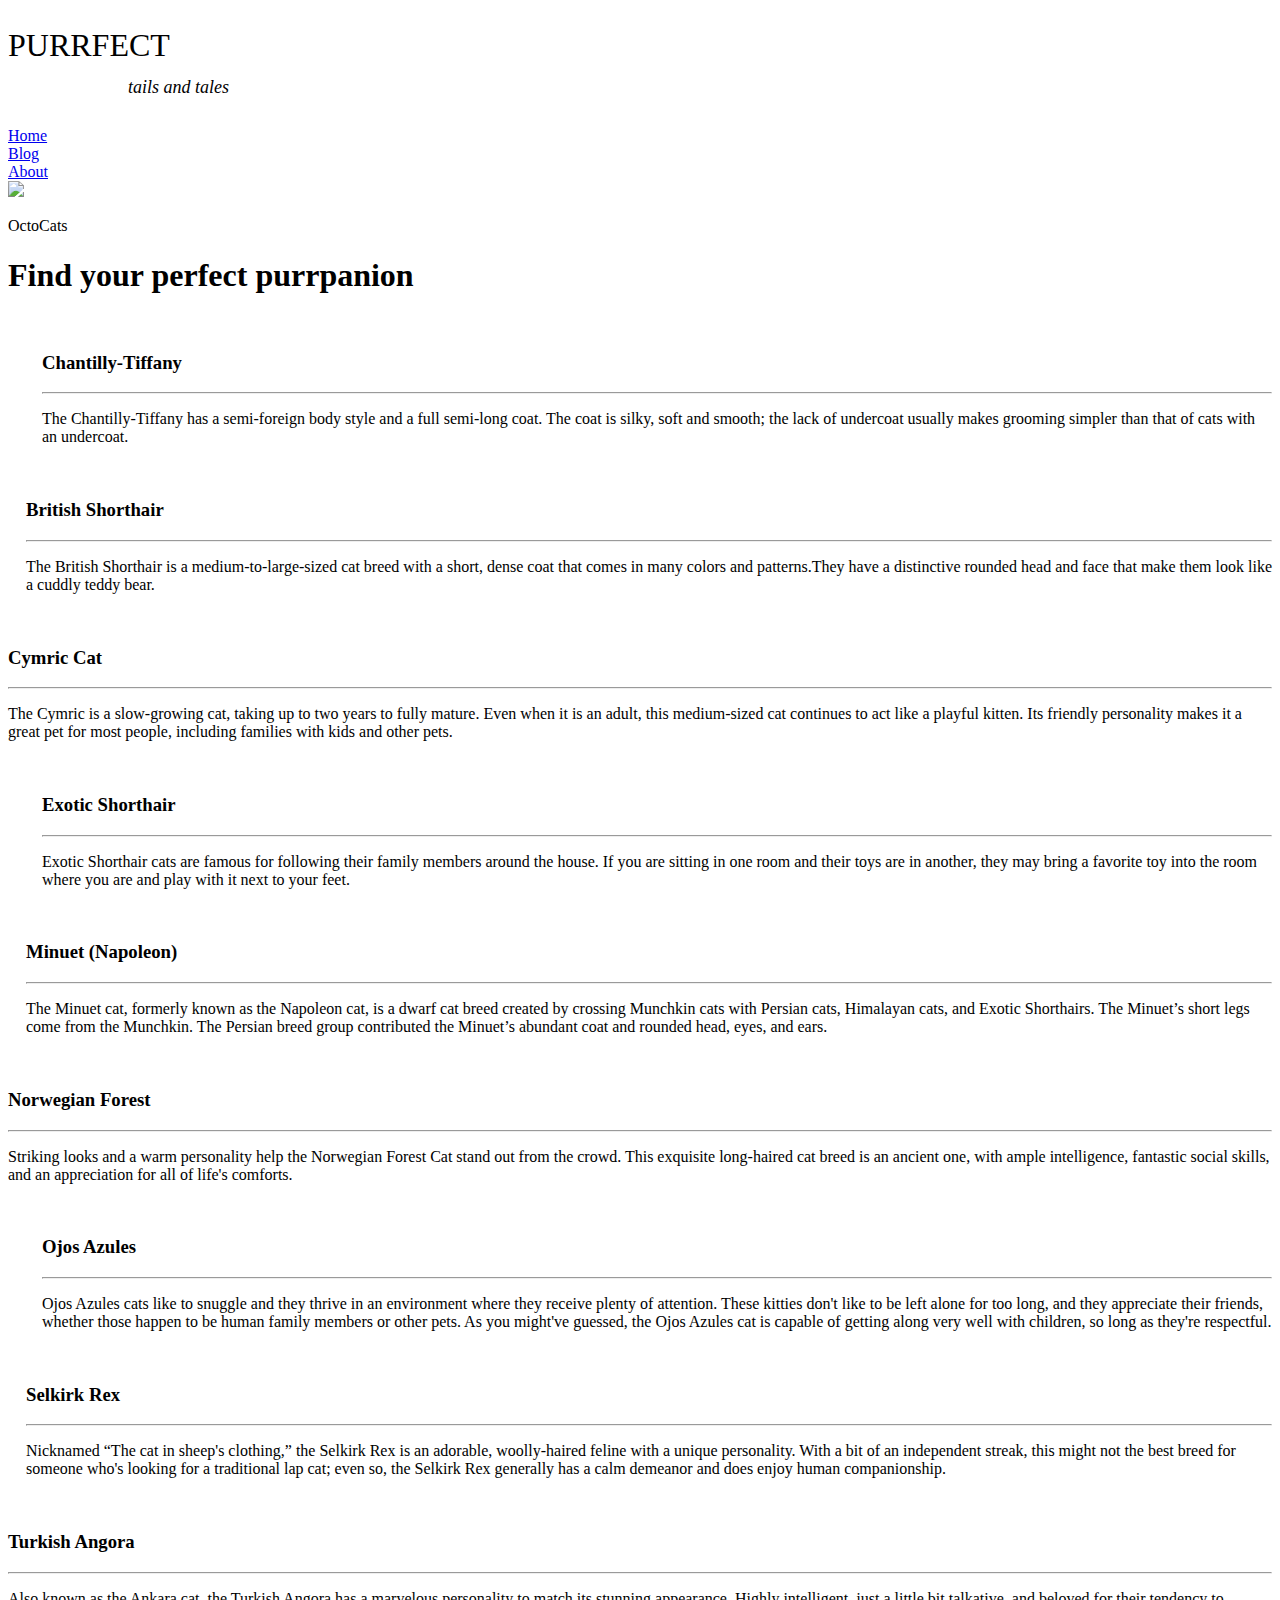
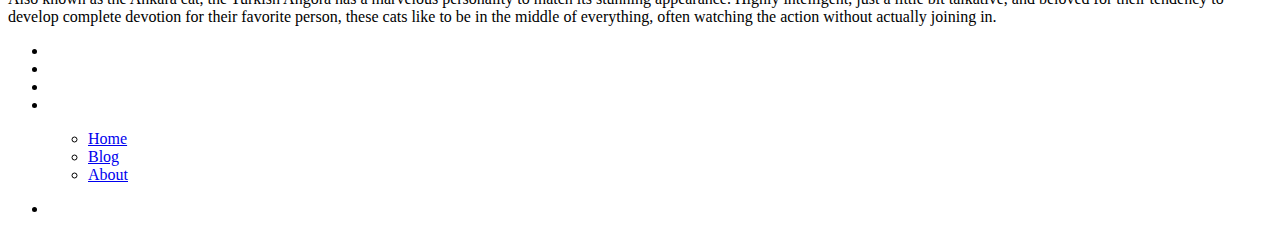
==== blog.html @ 827e4a5d "added  blog html" ====
<!DOCTYPE html>
<html lang="en">
<head>
    <meta charset="UTF-8">
    <meta name="viewport" content="width=device-width, initial-scale=1.0">
    <link rel="stylesheet" href="/blog.css">
    <title>OctoFam</title>
</head>
<body>
    <header>
        <div class="hdr1">
        <a href="/index.html" style="text-decoration: none; color: black;">
         <h2 style="font-size: xx-large;
                    font-weight:lighter;">PURRFECT <br> 

         <span style="
                    font-style: italic;
                    font-size: large;
                    font-weight: lighter;
                    line-height: 0;
                    padding-left: 120px;">tails and tales</span>
         </h2>
         </a>
        </div>
        <div class="hdr2">
           <nav>
               <li>
                <a href="/index.html">Home</a>
               </li>
        
               <li>
                   <a href="/blog.html">Blog</a>
               </li>

               <li>
                <a href="/about.html">About</a>
               </li>
            </nav>
        </div>
        <div class="hdr3">
           <a href="blog.html">
            <img src="Images/paw.png" style="width: 70px;">
            </a>
        </div>
   </header>

    <!--cat gallery -->
    <section id="cats">
        <div class="title-text">
            <p>OctoCats</p>
            <h1>Find your perfect purrpanion</h1>
        </div>
        <div class="cats-box">
            <div class="card" style="margin-left: 34px;">
            <div class="cats-bio">
                <div class="image-section">
                <img src="images/Chantilly-Tiffany-540x360.jpg" alt="">
                </div>
            <div class="overlay"></div>
            <div class="cats-desc">
                <h3>Chantilly-Tiffany</h3>
                <hr>
                <p>The Chantilly-Tiffany has a semi-foreign body style and a full semi-long coat. 
                    The coat is silky, soft and smooth; the lack of undercoat usually makes grooming simpler
                     than that of cats with an undercoat. </p>
            </div>
            </div> 
            </div>
            <div class="card" style="margin-left: 18px;">
            <div class="cats-bio">

                <div class="image-section">
                <img src="/images/british-shorthair-compressed-540x360.jpg" alt="">

                </div>
                <div class="overlay"></div>
                <div class="cats-desc">
                    <h3>British Shorthair</h3>
                    <hr>
                    <p>The British Shorthair is a medium-to-large-sized cat breed with a short, dense coat that comes in many colors and patterns.They have a distinctive rounded head and face that make them look like a cuddly teddy bear.</p>
                </div>
            </div>
            </div>
            <div class="card">
            <div class="cats-bio">
                <div class="image-section">
                <img src="images/Cymric-Cat-1-540x360.jpg" alt="">
                </div>
                <div class="overlay"></div>
                <div class="cats-desc">
                    <h3>Cymric Cat</h3>
                    <hr>
                    <p>The Cymric is a slow-growing cat, taking up to two years to fully mature. 
                        Even when it is an adult, this medium-sized cat continues to act like a playful kitten. 
                        Its friendly personality makes it a great pet for most people, including families with kids and other pets.</p>
                </div>
            </div>
            </div>
            <div class="card" style="margin-left: 34px; margin-top: 15px;">
                <div class="cats-bio">
                    <div class="image-section">
                    <img src="images/shorthair-compressed-540x360.jpg" alt="">
                    </div>
                    <div class="overlay"></div>
                    <div class="cats-desc">
                        <h3>Exotic Shorthair</h3>
                        <hr>
                        <p>Exotic Shorthair cats are famous for following their family members around the house. 
                            If you are sitting in one room and their toys are in another,
                             they may bring a favorite toy into the room where you are and play with it next to your feet.</p>
                    </div>
                </div>
                </div>
                <div class="card" style="margin-left: 18px; margin-top: 15px;">
                    <div class="cats-bio">
                        <div class="image-section">
                        <img src="images/Napoleon-cat-standing-540x360 (1).jpg" alt="">
                        </div>
                        <div class="overlay"></div>
                        <div class="cats-desc">
                            <h3>Minuet (Napoleon)</h3>
                            <hr>
                            <p>The Minuet cat, formerly known as the Napoleon cat, is a dwarf cat breed created by crossing Munchkin cats with Persian cats,
                                 Himalayan cats, and Exotic Shorthairs. The Minuet’s short legs come from the Munchkin.
                                 The Persian breed group contributed the Minuet’s abundant coat and rounded head, eyes, and ears.</p>
                        </div>
                    </div>
                    </div> 
             <div class="card" style=" margin-top: 15px;">
            <div class="cats-bio">
                <div class="image-section">
                <img src="images/Calico-Norwegian-Forest-Cat-540x360.jpg" alt="">
                </div>
                <div class="overlay"></div>
                <div class="cats-desc">
                    <h3>Norwegian Forest</h3>
                    <hr>
                    <p>Striking looks and a warm personality help the Norwegian Forest Cat stand out from the crowd.
                         This exquisite long-haired cat breed is an ancient one, with ample intelligence,
                          fantastic social skills, and an appreciation for all of life's comforts.</p>
                </div>
            </div>
            </div>
            <div class="card" style="margin-left: 34px; margin-top: 15px;">
                <div class="cats-bio">
                    <div class="image-section">
                    <img src="images/Ojos-Azules-cats-540x360.jpg" alt="">
                    </div>
                    <div class="overlay"></div>
                    <div class="cats-desc">
                        <h3>Ojos Azules</h3>
                        <hr>
                        <p>Ojos Azules cats like to snuggle and they thrive in an environment where they receive plenty of attention. 
                            These kitties don't like to be left alone for too long, and they appreciate their friends,
                             whether those happen to be human family members or other pets. As you might've guessed, the Ojos Azules 
                             cat is capable of getting along very well with children, so long as they're respectful.</p>
                    </div>
                </div>
                </div>
                <div class="card" style="margin-left: 18px; margin-top: 15px;">
                    <div class="cats-bio">
                        <div class="image-section">
                        <img src="images/Selkirk-Rex-Cat-compressed-540x360.jpg" alt="">
                        </div>
                        <div class="overlay"></div>
                        <div class="cats-desc">
                            <h3>Selkirk Rex</h3>
                            <hr>
                            <p>Nicknamed “The cat in sheep's clothing,” the Selkirk Rex is an adorable, woolly-haired feline with a unique personality.
                                 With a bit of an independent streak, this might not the best breed for someone who's looking for a traditional lap cat; 
                                even so, the Selkirk Rex generally has a calm demeanor and does enjoy human companionship.</p>
                        </div>
                    </div>
                    </div>
            <div class="card" style=" margin-top: 15px;">
            <div class="cats-bio">
                <div class="image-section">
                <img src="images/Turkish-angora-1-540x360.jpg" alt="">
                </div>
                <div class="overlay"></div>
                <div class="cats-desc">
                    <h3>Turkish Angora</h3>
                    <hr>
                    <p>Also known as the Ankara cat, the Turkish Angora has a marvelous personality to match its stunning appearance. 
                        Highly intelligent, just a little bit talkative, and beloved for their tendency to develop complete devotion 
                        for their favorite person, these cats like to be in the middle of everything, often watching the action without
                         actually joining in.</p>
                </div>
            </div>
            </div>
        </div>
    </section>
</body>
<footer>
    <div class="waves">
        <div class="wave" id="wave1"></div>
        <div class="wave" id="wave2"></div>
        <div class="wave" id="wave3"></div>
        <div class="wave" id="wave4"></div>
    </div>
    <ul class="social_icon">
        <li><a href=""><ion-icon name="logo-facebook"></ion-icon></a></li>
        <li><a href=""><ion-icon name="logo-twitter"></ion-icon></a></li>
        <li><a href=""><ion-icon name="logo-linkedin"></ion-icon></a></li>
        <li><a href=""><ion-icon name="logo-instagram"></ion-icon></a></li>
    </ul>
    <ul>
        <ul class="menu">
            <li><a href="/Index.html">Home</a></li>
            <li><a href="/blog.html">Blog</a></li>
            <li><a href="/about.html">About</a></li>
        </ul>
    </ul>
    <ul class="social_icon">
    <li><a href=""><ion-icon name="paw-outline"></ion-icon></a></li>
    </ul>
</footer>
<script type="module" src="https://unpkg.com/ionicons@7.1.0/dist/ionicons/ionicons.esm.js"></script>
<script nomodule src="https://unpkg.com/ionicons@7.1.0/dist/ionicons/ionicons.js"></script>
</html>
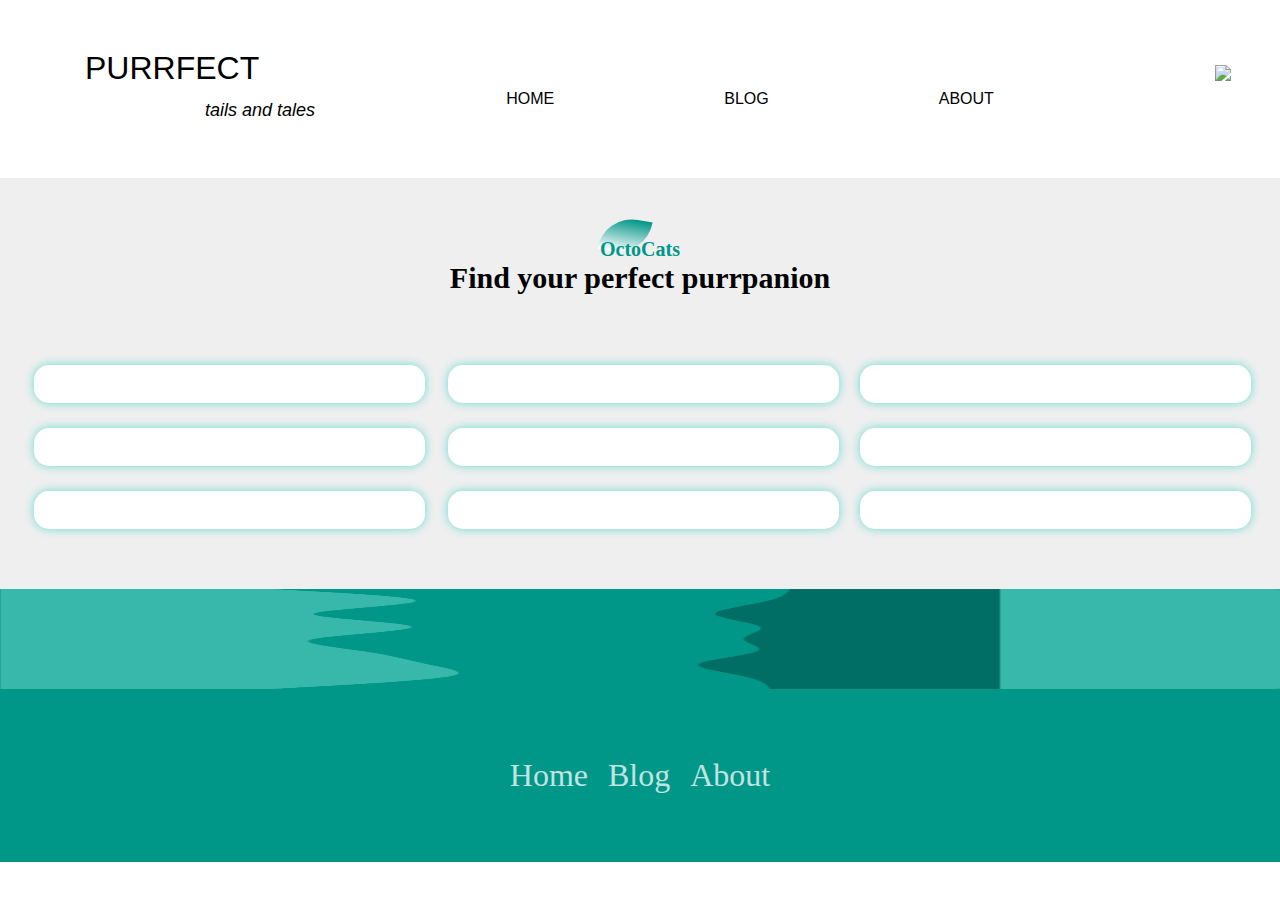
==== commit 811be125: "made change" ====
--- a/blog.html
+++ b/blog.html
@@ -25,15 +25,15 @@
         <div class="hdr2">
            <nav>
                <li>
-                <a href="/index.html">Home</a>
+                <a href="index.html">Home</a>
                </li>
         
                <li>
-                   <a href="/blog.html">Blog</a>
+                   <a href="blog.html">Blog</a>
                </li>
 
                <li>
-                <a href="/about.html">About</a>
+                <a href="about.html">About</a>
                </li>
             </nav>
         </div>
--- a/blog.css
+++ b/blog.css
@@ -0,0 +1,282 @@
+*{
+    margin: 0;
+    padding: 0;
+    box-sizing: border-box;
+    scroll-behavior: smooth;
+}
+
+/*mel*/
+
+header{
+    display: flex;
+    flex-direction: row;
+    flex-wrap: wrap;
+    background-image: url(/Images/stacked-waves-haikei.png);
+    width:95%;
+    justify-content: space-between;
+    margin-top: 10px;
+    margin-bottom: 20px;
+    padding: 20px;
+    margin-left: 35px;
+}
+.hdr1{
+    display: flex;
+    flex-direction: row;
+    flex-wrap: wrap;
+    padding-top: 20px;
+    padding-left: 30px;
+    font-stretch: ultra-condensed; 
+    font-family: 'Segoe UI', Tahoma, Geneva, Verdana, sans-serif;
+}
+.hdr2{
+    display: flex;
+    flex-direction: row;
+    flex-wrap: wrap;
+    margin-top: 30px; 
+    font-family: 'Segoe UI', Tahoma, Geneva, Verdana, sans-serif;
+    text-transform: uppercase;
+}
+.hdr3{
+    display: flex;
+    flex-direction: row;
+    flex-wrap: wrap;
+    padding-top: 35px;
+    font-family: 'Segoe UI', Tahoma, Geneva, Verdana, sans-serif;    
+}
+nav li{
+    list-style-type: none;
+    float: left;
+
+
+}
+nav li a{
+    text-decoration: none;
+    display: block;
+    color: black;
+    padding: 30px;
+    padding-left: 70px;
+    padding-right: 100px;
+
+}
+
+/* gallery */
+#cats{
+    width: 100%;
+    padding: 60px 0;
+    background: #efefef;
+}
+.title-text{
+    text-align: center;
+    padding-bottom: 70px;
+}
+.title-text p{
+    margin: auto;
+    font-size: 20px;
+    color: #009688;
+    font-weight: bold;
+    position: relative;
+    z-index: 1;
+    display: inline-block;
+}
+.title-text p::after{
+    content: '';
+    width: 50px;
+    height: 35px;
+    background: linear-gradient(#019587,#fff);
+    position: absolute;
+    top: -20px;
+    left: 0;
+    z-index: -1;
+    transform: rotate(10deg);
+    border-top-left-radius: 35px;
+    border-bottom-right-radius:35px;
+}
+.title-text h1{
+    font-size: 30px;
+}
+.cats-box{
+    display: grid;
+    grid-template-columns: repeat(3,1fr);
+    grid-gap: 10px;
+    
+}
+.cats-box .card{
+    width: 93%;
+    background-color: #fff;
+    position: relative;
+    border-radius: 15px;
+    box-shadow: 0 0 10px 0 #68dbd0;
+    
+}
+.cats-bio{
+    flex-basis:38%;
+    text-align: center;
+    border-radius: 7px;
+    margin-bottom: 20px;
+    color: #fff;
+}
+.cats-bio img{
+    width:100%;
+    border-radius: 15px;
+}
+.cats-desc{
+    width: 100%;
+    height: 80%;
+    position: absolute;
+    bottom:0;
+    border-radius: 15px;
+    left: 50%;
+    opacity: 0;
+    cursor: pointer;
+    transform: translateX(-50%);
+    transition: 1s;
+    background: linear-gradient(rgba(0,0,0,0.5),#009688);
+
+}
+hr{
+    background: #fff;
+    height: 2px;
+    border: 0;
+    margin: 15px auto;
+    width: 60%;
+}
+.cats-desc p{
+    font-size: 14px;
+}
+.cats-bio:hover .cats-desc{
+ bottom: 20%;
+ opacity: 1;
+}
+footer{
+    position: relative;
+    width: 100%;
+    background: #009688;
+    min-height: 100px;
+    margin-top: 100px;
+    padding: 20px 50px;
+    display: flex;
+    justify-content: center;
+    align-items: center;
+    flex-direction: column;
+}
+footer .social_icon,
+footer .menu{
+    position: relative;
+    display: flex;
+    justify-content: center;
+    align-items: center;
+    margin: 10px 0;
+    flex-wrap: wrap;
+}
+footer .social_icon li,
+footer .menu li{
+    list-style: none;
+}
+footer .social_icon li a
+{
+    font-size: 2em;
+    color:#fff;
+    margin: 0 10px;
+    display: inline-block;
+    transition: 0.5s;
+}
+footer .social_icon li a:hover
+{
+    transform: translateY(-10px)
+}
+footer .menu li a{
+    font-size: 2em;
+    color:#fff;
+    margin: 0 10px;
+    display: inline-block;
+    text-decoration: none;
+    opacity: 0.75;
+}
+footer .menu li a:hover{
+    opacity: 1;
+}
+footer p{
+    color: #fff;
+    text-align: center;
+    margin-top: 15px;
+    margin-bottom: 10px;
+    font-size: 1.1em;
+}
+footer .wave{
+position: absolute;
+top: -100px;
+left: 0;
+width: 100%;
+height:100px;
+background: url(images/stacked-waves2-haikei.png);
+background-size: 1000px 100px;
+}
+footer .wave#wave1{
+    z-index: index 1000;
+    opacity: 1;
+    bottom: 0;
+    animation: animateWave 4s linear infinite;
+}
+footer .wave#wave2{
+    z-index: 999;
+    opacity: 0.5;
+    bottom: 10px;
+    animation: animateWave_02 4s linear infinite;
+}
+footer .wave#wave3{
+    z-index: index 1000;
+    opacity: 0.2;
+    bottom: 15px;
+    animation: animateWave 3s linear infinite;
+}
+footer .wave#wave4{
+    z-index: 999;
+    opacity: 0.7;
+    bottom: 20px;
+    animation: animateWave_02 3s linear infinite;
+}
+@keyframes animateWave
+{
+    0%
+    {
+        background-position-x: 1000px;
+    }
+    100%
+    {
+        background-position-x:0px;
+    }
+}
+@keyframes animateWave_02
+{
+    0%
+    {
+        background-position-x:0px;
+    }
+    100%
+    {
+        background-position-x:1000px;
+    }
+}
+@media screen and (max-width:770px) {
+    .cats-bio {
+        flex-basis: 100%;
+        margin-bottom: 30px;
+    }
+    .cats-desc{
+        height: 75%;
+    }
+    .cats-desc p{
+        font-size: 12px;
+    }
+    .cats-box{
+        display: grid;
+        grid-template-columns: repeat(1,1fr);
+        
+    }
+    hr{
+        margin: 5px auto;
+    }
+    .cats-bio:hover .cats-desc{
+        bottom: 25% !important;
+    }
+}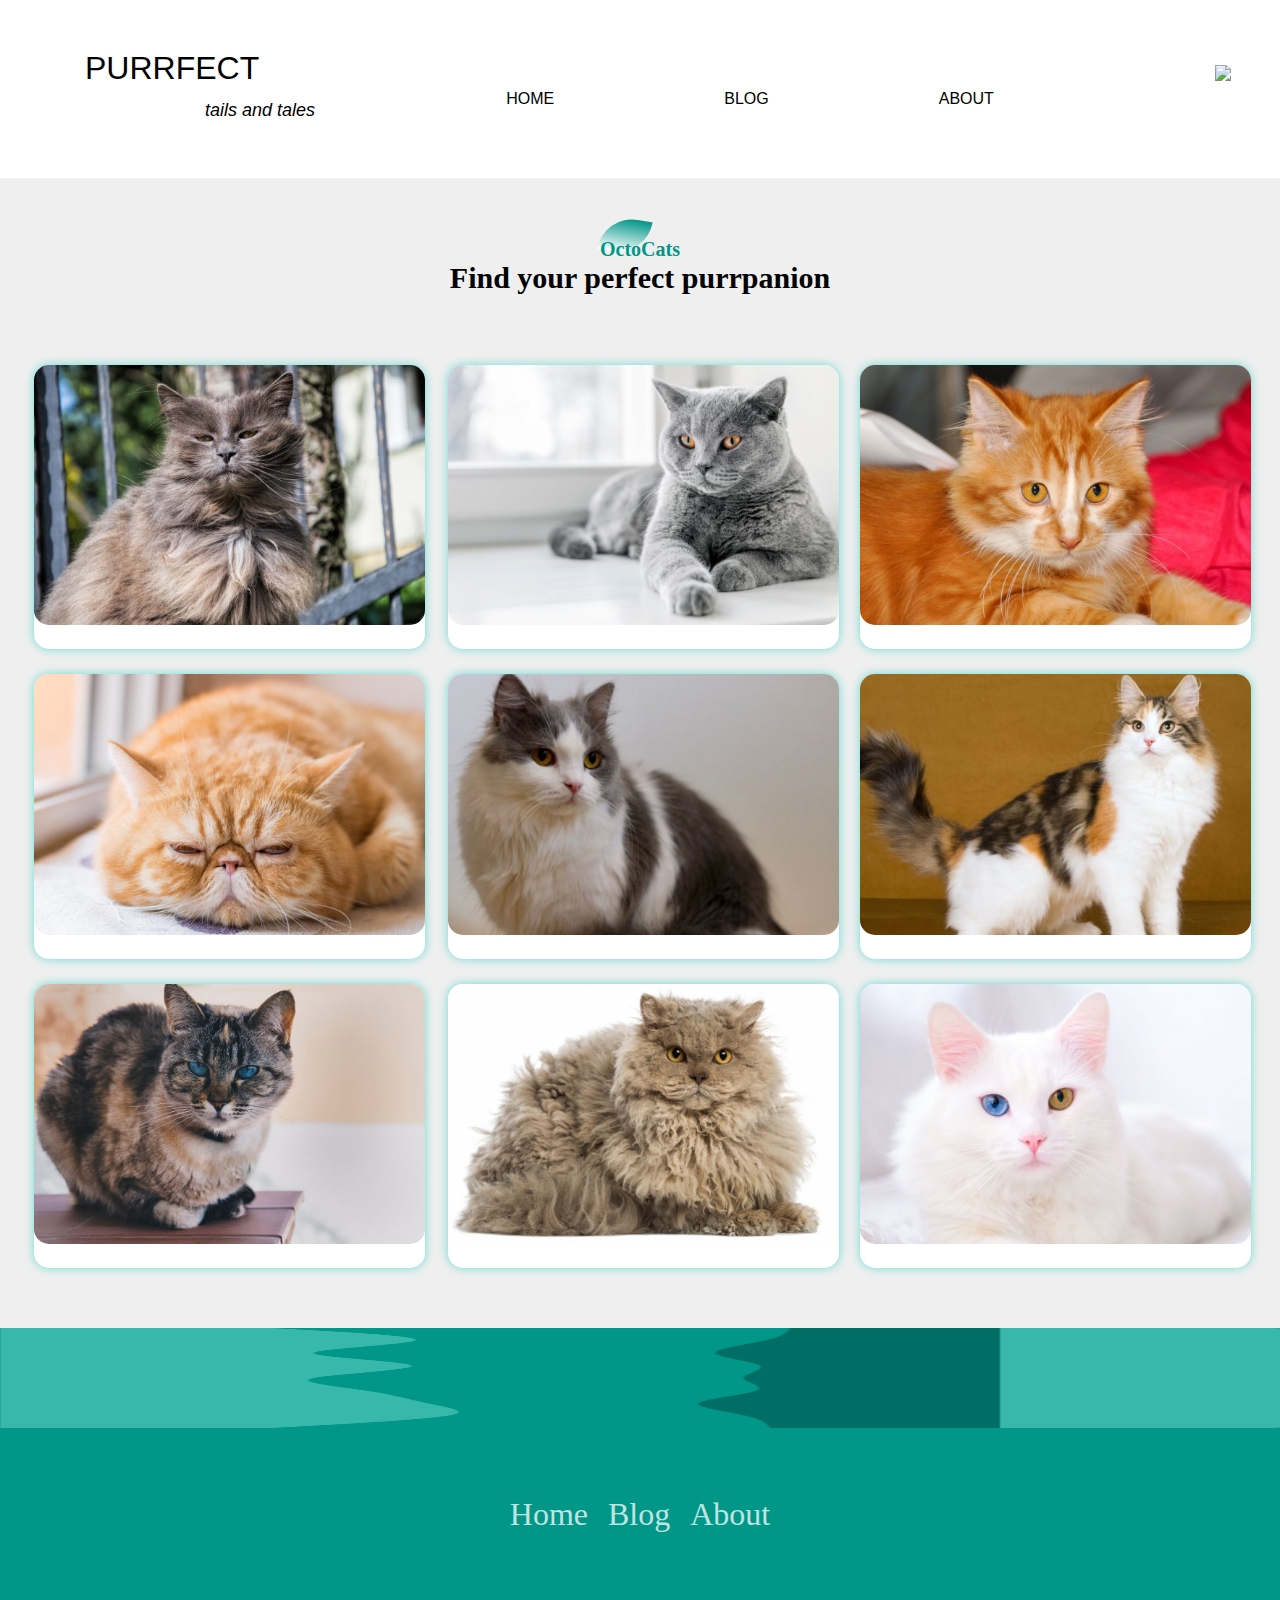
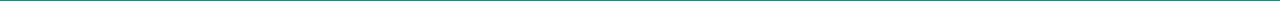
==== commit 121f4bcb: "final" ====
--- a/blog.html
+++ b/blog.html
@@ -54,7 +54,7 @@
             <div class="card" style="margin-left: 34px;">
             <div class="cats-bio">
                 <div class="image-section">
-                <img src="images/Chantilly-Tiffany-540x360.jpg" alt="">
+                <img src="Images/Chantilly-Tiffany-540x360.jpg" alt="">
                 </div>
             <div class="overlay"></div>
             <div class="cats-desc">
@@ -70,7 +70,7 @@
             <div class="cats-bio">
 
                 <div class="image-section">
-                <img src="/images/british-shorthair-compressed-540x360.jpg" alt="">
+                <img src="/Images/british-shorthair-compressed-540x360.jpg" alt="">
 
                 </div>
                 <div class="overlay"></div>
@@ -84,7 +84,7 @@
             <div class="card">
             <div class="cats-bio">
                 <div class="image-section">
-                <img src="images/Cymric-Cat-1-540x360.jpg" alt="">
+                <img src="Images/Cymric-Cat-1-540x360.jpg" alt="">
                 </div>
                 <div class="overlay"></div>
                 <div class="cats-desc">
@@ -99,7 +99,7 @@
             <div class="card" style="margin-left: 34px; margin-top: 15px;">
                 <div class="cats-bio">
                     <div class="image-section">
-                    <img src="images/shorthair-compressed-540x360.jpg" alt="">
+                    <img src="Images/shorthair-compressed-540x360.jpg" alt="">
                     </div>
                     <div class="overlay"></div>
                     <div class="cats-desc">
@@ -114,7 +114,7 @@
                 <div class="card" style="margin-left: 18px; margin-top: 15px;">
                     <div class="cats-bio">
                         <div class="image-section">
-                        <img src="images/Napoleon-cat-standing-540x360 (1).jpg" alt="">
+                        <img src="Images/Napoleon-cat-standing-540x360 (1).jpg" alt="">
                         </div>
                         <div class="overlay"></div>
                         <div class="cats-desc">
@@ -129,7 +129,7 @@
              <div class="card" style=" margin-top: 15px;">
             <div class="cats-bio">
                 <div class="image-section">
-                <img src="images/Calico-Norwegian-Forest-Cat-540x360.jpg" alt="">
+                <img src="Images/Calico-Norwegian-Forest-Cat-540x360.jpg" alt="">
                 </div>
                 <div class="overlay"></div>
                 <div class="cats-desc">
@@ -144,7 +144,7 @@
             <div class="card" style="margin-left: 34px; margin-top: 15px;">
                 <div class="cats-bio">
                     <div class="image-section">
-                    <img src="images/Ojos-Azules-cats-540x360.jpg" alt="">
+                    <img src="Images/Ojos-Azules-cats-540x360.jpg" alt="">
                     </div>
                     <div class="overlay"></div>
                     <div class="cats-desc">
@@ -160,7 +160,7 @@
                 <div class="card" style="margin-left: 18px; margin-top: 15px;">
                     <div class="cats-bio">
                         <div class="image-section">
-                        <img src="images/Selkirk-Rex-Cat-compressed-540x360.jpg" alt="">
+                        <img src="Images/Selkirk-Rex-Cat-compressed-540x360.jpg" alt="">
                         </div>
                         <div class="overlay"></div>
                         <div class="cats-desc">
@@ -175,7 +175,7 @@
             <div class="card" style=" margin-top: 15px;">
             <div class="cats-bio">
                 <div class="image-section">
-                <img src="images/Turkish-angora-1-540x360.jpg" alt="">
+                <img src="Images/Turkish-angora-1-540x360.jpg" alt="">
                 </div>
                 <div class="overlay"></div>
                 <div class="cats-desc">
